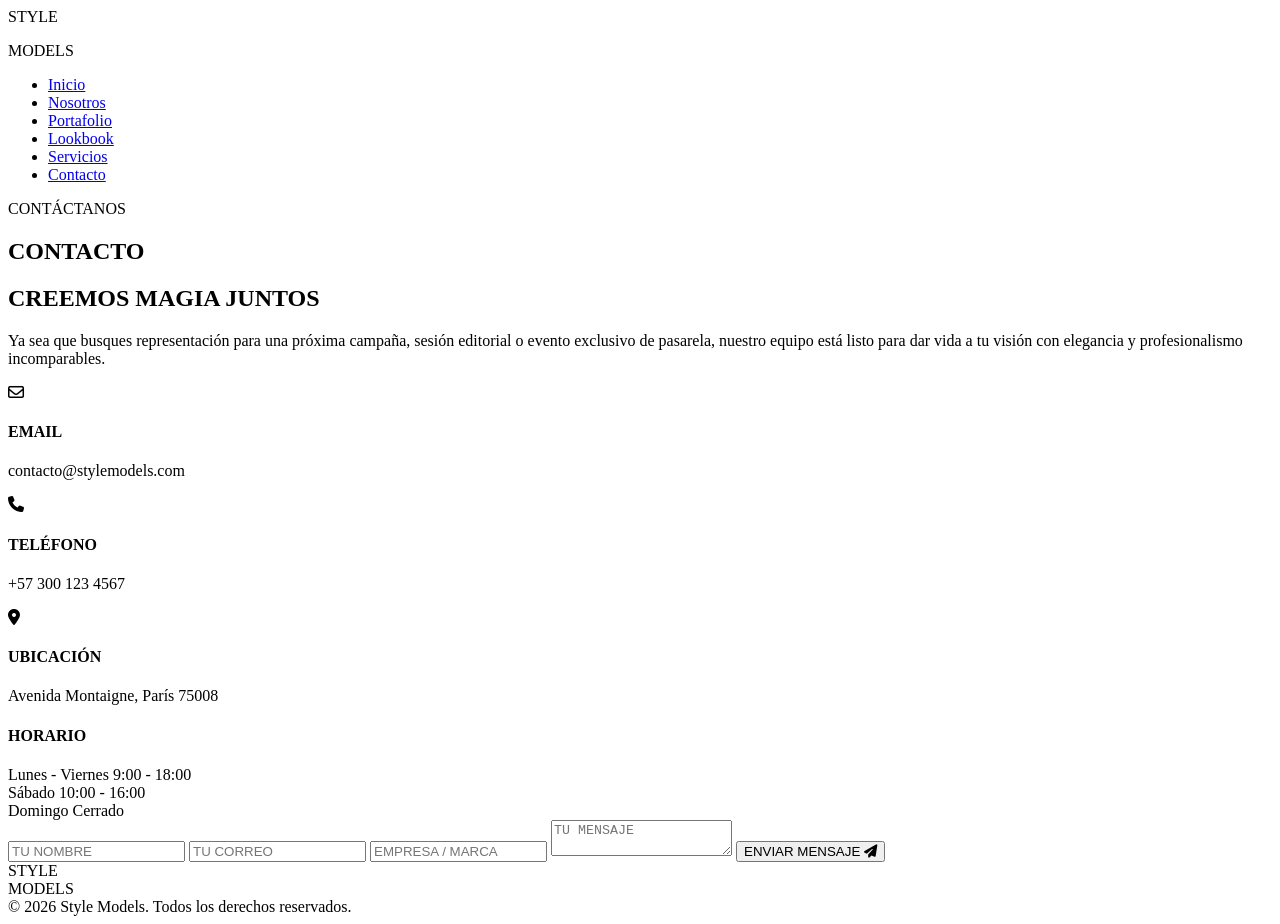
==== contactos.html @ 5bb0c738 "Add files via upload" ====
<!DOCTYPE html>
<html lang="es">

<head>
<meta charset="UTF-8">
<meta name="viewport" content="width=device-width, initial-scale=1.0">

<title>Contacto</title>

<link rel="stylesheet" href="css/style.css">

<!-- iconos -->
<link rel="stylesheet" href="https://cdnjs.cloudflare.com/ajax/libs/font-awesome/6.5.0/css/all.min.css">
<style>

</style>

</head>

<body>

<header class="header">

<div class="container nav-container">

<div class="logo">
<span>STYLE</span>
<p>MODELS</p>
</div>

<nav>
<ul class="menu">

<li><a href="index.html">Inicio</a></li>
<li><a href="nosotros.html">Nosotros</a></li>
<li><a href="portafolio.html">Portafolio</a></li>
<li><a href="lookbook.html">Lookbook</a></li>
<li><a href="servicios.html">Servicios</a></li>
<li><a href="contactos.html">Contacto</a></li>

</ul>
</nav>

</div>

</header>

<!-- TITULO -->

<section class="contacto-header">

<p class="contacto-sub">CONTÁCTANOS</p>

<h1>CONTACTO</h1>

<div class="linea-contacto"></div>

</section>



<!-- CONTENIDO -->

<section class="contacto-contenedor">


<!-- LADO IZQUIERDO -->

<div class="contacto-info">

<h2>CREEMOS MAGIA JUNTOS</h2>

<p>
Ya sea que busques representación para una próxima campaña,
sesión editorial o evento exclusivo de pasarela,
nuestro equipo está listo para dar vida a tu visión
con elegancia y profesionalismo incomparables.
</p>


<div class="info-item">

<div class="icono-contacto">
<i class="fa-regular fa-envelope"></i>
</div>

<div>
<h4>EMAIL</h4>
<p>contacto@stylemodels.com</p>
</div>

</div>


<div class="info-item">

<div class="icono-contacto">
<i class="fa-solid fa-phone"></i>
</div>

<div>
<h4>TELÉFONO</h4>
<p>+57 300 123 4567</p>
</div>

</div>



<div class="info-item">

<div class="icono-contacto">
<i class="fa-solid fa-location-dot"></i>
</div>

<div>
<h4>UBICACIÓN</h4>
<p>Avenida Montaigne, París 75008</p>
</div>

</div>



<!-- HORARIO -->

<div class="horario">

<h4>HORARIO</h4>

<div class="horario-item">
<span>Lunes - Viernes</span>
<span>9:00 - 18:00</span>
</div>

<div class="horario-item">
<span>Sábado</span>
<span>10:00 - 16:00</span>
</div>

<div class="horario-item">
<span>Domingo</span>
<span>Cerrado</span>
</div>

</div>

</div>



<!-- FORMULARIO -->

<div class="contacto-form">

<form>

<input type="text" placeholder="TU NOMBRE" required>

<input type="email" placeholder="TU CORREO" required>

<input type="text" placeholder="EMPRESA / MARCA">

<textarea placeholder="TU MENSAJE"></textarea>

<button type="submit">
ENVIAR MENSAJE
<i class="fa-solid fa-paper-plane"></i>
</button>

</form>

</div>


</section>



<!-- FOOTER -->

<footer class="footer-contacto">

<div class="footer-logo">
STYLE<br>MODELS
</div>

<div class="footer-copy">
© 2026 Style Models. Todos los derechos reservados.
</div>

</footer>


</body>
</html>
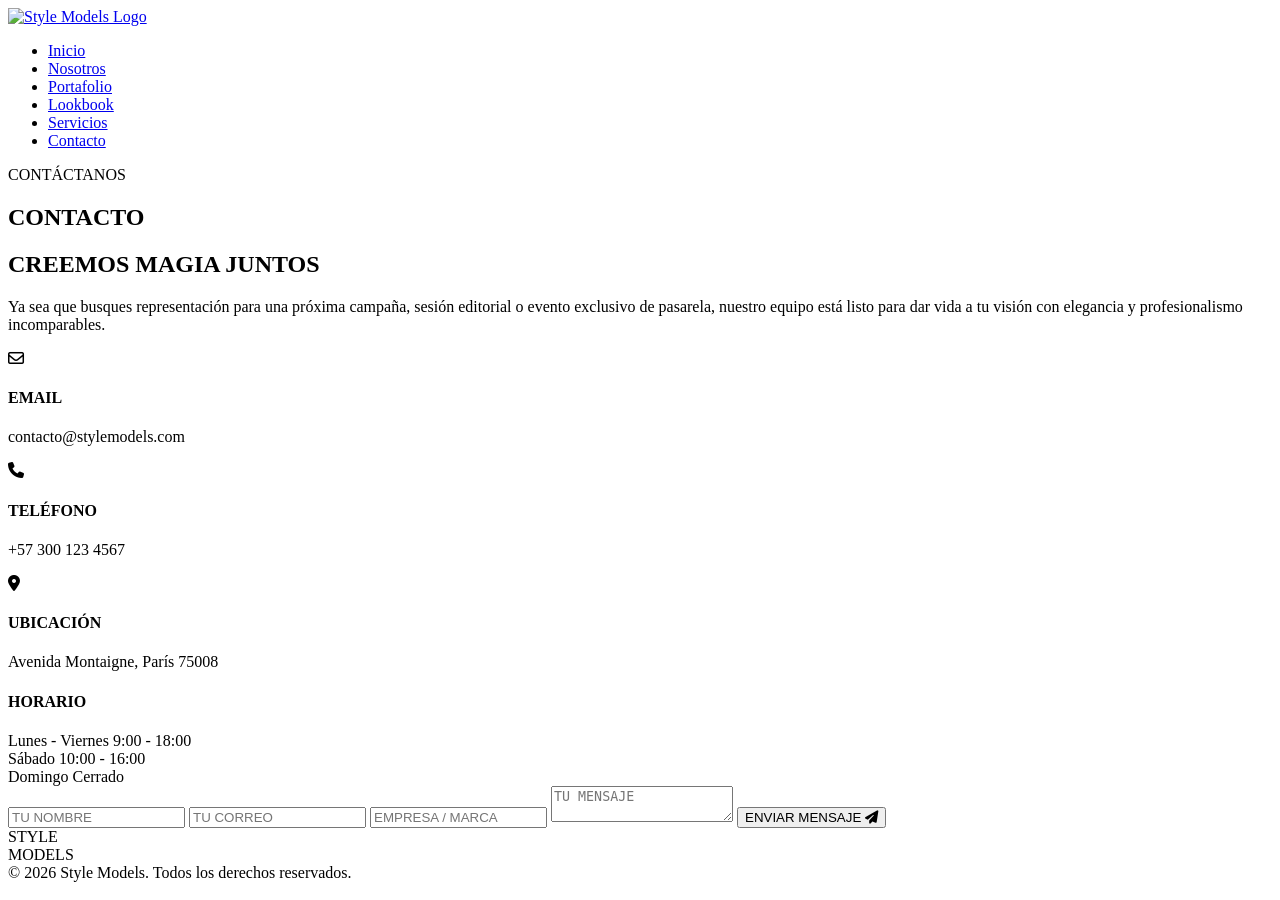
==== commit 06b4cacb: "Add files via upload" ====
--- a/contactos.html
+++ b/contactos.html
@@ -24,8 +24,9 @@
 <div class="container nav-container">
 
 <div class="logo">
-<span>STYLE</span>
-<p>MODELS</p>
+<a href="index.html">
+<img src="img/logo-horizontal.png" alt="Style Models Logo">
+</a>
 </div>
 
 <nav>
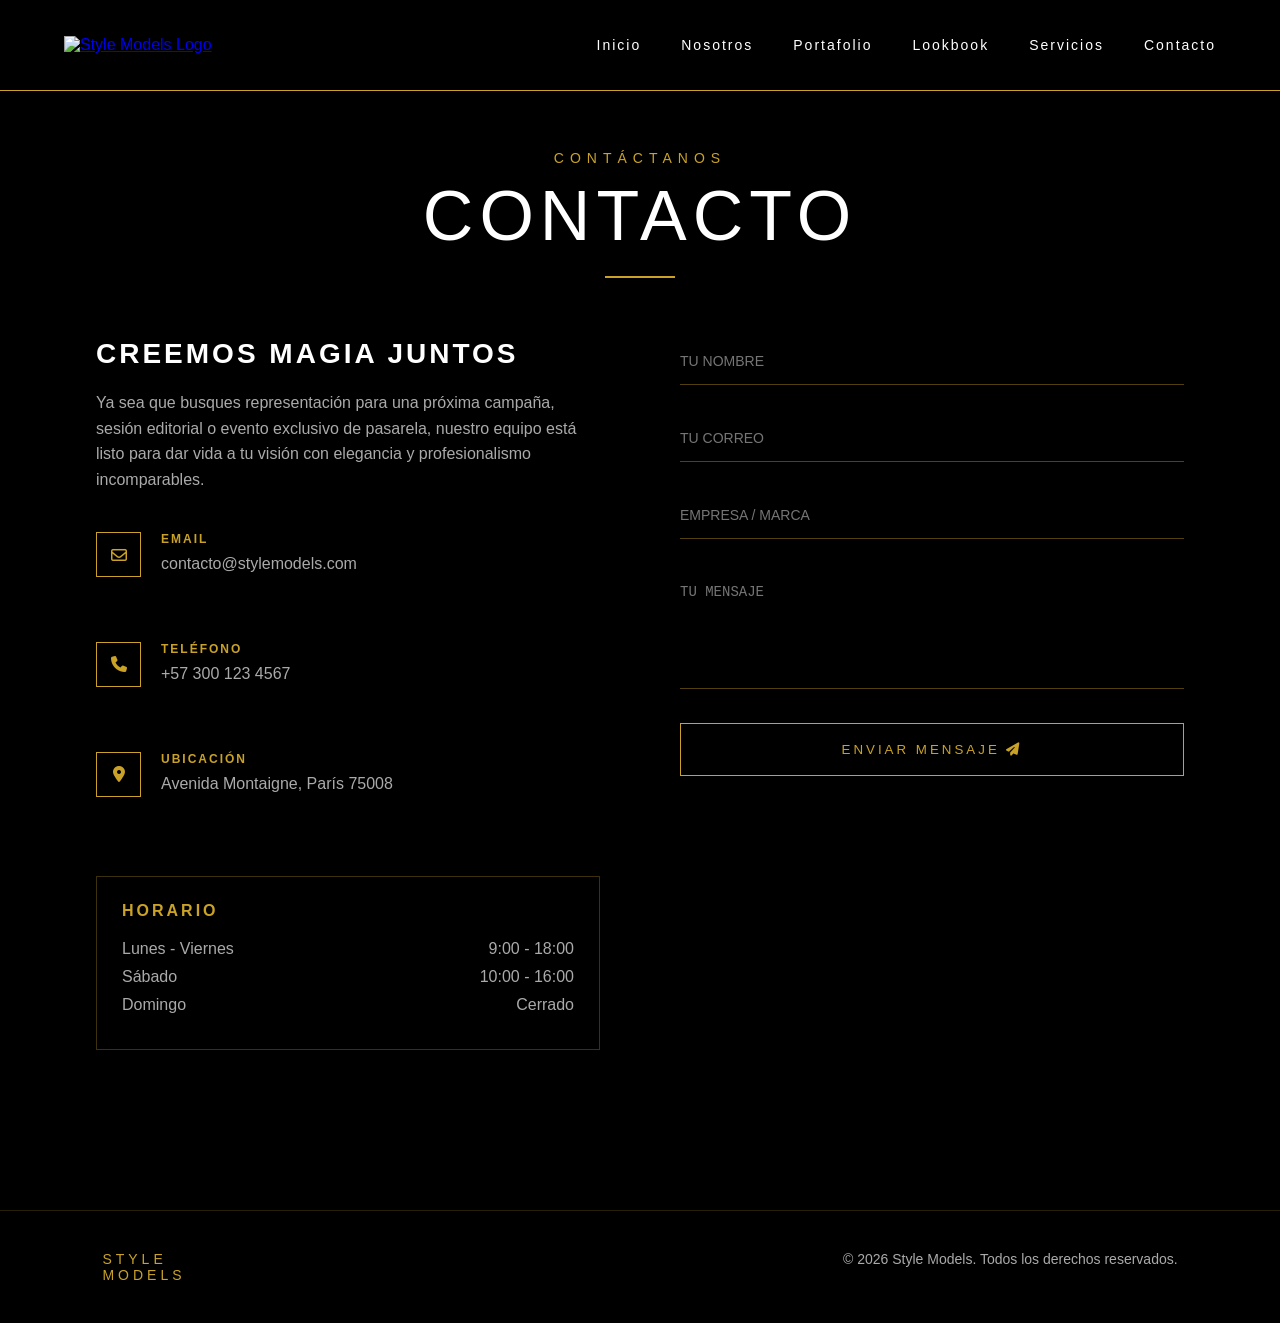
==== commit 523f8b83: "Update contactos.html" ====
--- a/contactos.html
+++ b/contactos.html
@@ -7,7 +7,7 @@
 
 <title>Contacto</title>
 
-<link rel="stylesheet" href="css/style.css">
+<link rel="stylesheet" href="style.css">
 
 <!-- iconos -->
 <link rel="stylesheet" href="https://cdnjs.cloudflare.com/ajax/libs/font-awesome/6.5.0/css/all.min.css">
@@ -194,4 +194,4 @@
 
 
 </body>
-</html>+</html>
--- a/style.css
+++ b/style.css
@@ -0,0 +1,1274 @@
+*{
+margin:0;
+padding:0;
+box-sizing:border-box;
+}
+
+body{
+
+font-family:'Montserrat', sans-serif;
+background:#000;
+color:#fff;
+
+}
+
+/* NAVBAR */
+
+.navegar{
+
+display:flex;
+justify-content:space-between;
+align-items:center;
+padding:25px 80px;
+background:#000;
+
+}
+
+.logo span{
+
+font-family:'Playfair Display', serif;
+font-size:26px;
+color:#d4af37;
+letter-spacing:4px;
+
+}
+
+.logo p{
+
+font-size:12px;
+letter-spacing:3px;
+
+}
+
+.menu{
+
+display:flex;
+gap:30px;
+list-style:none;
+
+}
+
+.menu a{
+
+color:white;
+text-decoration:none;
+font-size:14px;
+letter-spacing:2px;
+
+}
+
+.menu a:hover{
+
+color:#d4af37;
+
+}
+
+/* HERO */
+
+.hero{
+
+height:100vh;
+background-image: url("C:\Users\admin\Desktop\HTML, CSS, JS\PaginaOficialStyleModels\Imagenes\FondoInicio.png");
+background-size: cover;
+background-position: center;
+background-repeat: no-repeat;
+
+display:flex;
+justify-content:center;
+align-items:center;
+text-align:center;
+
+}
+
+.hero-content h4{
+
+color:#d4af37;
+letter-spacing:5px;
+margin-bottom:20px;
+
+}
+
+.hero-content h1{
+
+font-family:'Playfair Display', serif;
+font-size:70px;
+
+}
+
+.white{
+
+color:white;
+
+}
+
+.gold{
+
+color:#d4af37;
+
+}
+
+.hero-content p{
+
+margin-top:20px;
+color:#ccc;
+
+}
+
+.btn{
+
+display:inline-block;
+margin-top:30px;
+padding:15px 40px;
+border:1px solid #d4af37;
+color:#d4af37;
+text-decoration:none;
+letter-spacing:3px;
+
+}
+
+/* ABOUT */
+
+.about{
+
+padding:120px 80px;
+
+}
+
+.about-header{
+
+text-align:center;
+margin-bottom:60px;
+
+}
+
+.subtitle{
+
+color:#d4af37;
+letter-spacing:5px;
+
+}
+
+.about-header h2{
+
+font-family:'Playfair Display', serif;
+font-size:50px;
+
+}
+
+.about-container{
+
+display:grid;
+grid-template-columns:1fr 1fr;
+gap:50px;
+
+}
+
+.about-img img{
+
+width:100%;
+
+}
+
+/* VALORES */
+
+.valores{
+
+padding:120px 80px;
+text-align:center;
+
+}
+
+.valores-grid{
+
+display:grid;
+grid-template-columns:repeat(3,1fr);
+gap:40px;
+margin-top:50px;
+
+}
+
+.valor{
+
+border:1px solid #d4af37;
+padding:30px;
+
+}
+
+.valor p{
+
+color:#ccc;
+
+}
+
+/* HEADER */
+
+.header{
+
+width:100%;
+background:black;
+border-bottom:1px solid #111;
+
+}
+
+/* CONTENEDOR GENERAL */
+
+.container{
+
+width:90%;
+max-width:1200px;
+margin:auto;
+
+}
+
+/* NAVBAR */
+
+.nav-container{
+
+display:flex;
+align-items:center;
+justify-content:space-between;
+height:90px;
+
+}
+
+/* LOGO */
+
+.logo span{
+
+font-family:'Playfair Display', serif;
+font-size:28px;
+color:#d4af37;
+letter-spacing:6px;
+
+}
+
+.logo p{
+
+font-size:12px;
+letter-spacing:4px;
+color:white;
+
+}
+
+/* MENU */
+
+.menu{
+
+display:flex;
+gap:40px;
+list-style:none;
+
+}
+
+.menu a{
+
+text-decoration:none;
+color:white;
+font-size:14px;
+letter-spacing:2px;
+transition:0.3s;
+
+}
+
+.menu a:hover{
+
+color:#d4af37;
+
+}
+
+
+/* PORTFOLIO HERO */
+
+.portfolio-hero{
+
+padding:120px 0;
+text-align:center;
+background:#050505;
+
+}
+
+.portfolio-hero h1{
+
+font-family:'Playfair Display', serif;
+font-size:60px;
+letter-spacing:5px;
+
+}
+
+.portfolio-hero p{
+
+margin-top:20px;
+color:#bbb;
+
+}
+
+
+/* GALERIA */
+
+.portfolio{
+
+padding:100px 0;
+
+}
+
+.portfolio-grid{
+
+display:grid;
+grid-template-columns:repeat(3,1fr);
+gap:30px;
+
+}
+
+.model{
+
+position:relative;
+overflow:hidden;
+
+}
+
+.model img{
+
+width:100%;
+display:block;
+transition:0.4s;
+
+}
+
+.model:hover img{
+
+transform:scale(1.1);
+
+}
+
+/* OVERLAY */
+
+.overlay{
+
+position:absolute;
+bottom:0;
+left:0;
+right:0;
+background:rgba(0,0,0,0.6);
+color:white;
+padding:20px;
+text-align:center;
+opacity:0;
+transition:0.4s;
+
+}
+
+.model:hover .overlay{
+
+opacity:1;
+
+}
+
+.overlay h3{
+
+color:#d4af37;
+letter-spacing:3px;
+
+}
+
+
+/* RESPONSIVE */
+
+@media(max-width:900px){
+
+.portfolio-grid{
+
+grid-template-columns:1fr 1fr;
+
+}
+
+}
+
+@media(max-width:600px){
+
+.portfolio-grid{
+
+grid-template-columns:1fr;
+
+}
+
+}
+
+
+/* ========================= */
+/* ESTILOS SOLO PARA NOSOTROS.HTML */
+/* ========================= */
+
+/* CONTENEDOR GENERAL */
+.about{
+padding:120px 80px;
+}
+
+/* TITULO */
+.about h1{
+font-family:'Playfair Display', serif;
+font-size:50px;
+margin-bottom:50px;
+}
+
+/* SUBTITULO */
+.subtitle{
+color:#d4af37;
+letter-spacing:4px;
+margin-bottom:10px;
+}
+
+/* CONTENIDO TEXTO + IMAGEN */
+
+.about-container{
+display:grid;
+grid-template-columns:1fr 1fr;
+gap:50px;
+margin-top:40px;
+}
+
+.about-text h2{
+font-family:'Playfair Display', serif;
+margin-bottom:20px;
+}
+
+.about-text p{
+color:#ccc;
+line-height:1.8;
+margin-bottom:20px;
+}
+
+/* IMAGEN */
+
+.about-image img{
+width:100%;
+}
+
+/* ESTADISTICAS */
+
+.stats{
+display:grid;
+grid-template-columns:repeat(4,1fr);
+gap:40px;
+margin-top:80px;
+text-align:center;
+}
+
+.stat h3{
+font-size:40px;
+color:#d4af37;
+}
+
+.stat p{
+font-size:13px;
+letter-spacing:2px;
+margin-top:10px;
+color:#aaa;
+}
+
+/* VALORES */
+
+.values-title{
+font-family:'Playfair Display', serif;
+font-size:40px;
+text-align:center;
+margin-top:120px;
+margin-bottom:40px;
+}
+
+.values{
+display:grid;
+grid-template-columns:repeat(3,1fr);
+gap:30px;
+}
+
+.value-card{
+border:1px solid #d4af37;
+padding:30px;
+text-align:center;
+}
+
+.value-card h3{
+color:#d4af37;
+margin-bottom:15px;
+letter-spacing:2px;
+}
+
+.value-card p{
+color:#ccc;
+font-size:14px;
+}
+
+/* FRASE */
+
+.quote{
+text-align:center;
+margin-top:80px;
+font-style:italic;
+color:#bbb;
+}
+
+.quote span{
+display:block;
+margin-top:10px;
+color:#d4af37;
+}
+
+/* ========================= */
+/* PORTAFOLIO PAGE */
+/* ========================= */
+
+.portfolio-hero{
+
+text-align:center;
+padding:120px 20px;
+background:#050505;
+
+}
+
+.portfolio-hero h1{
+
+font-family:'Playfair Display', serif;
+font-size:70px;
+letter-spacing:6px;
+margin:20px 0;
+
+
+}
+
+.portfolio-text{
+
+max-width:700px;
+margin:auto;
+color:#aaa;
+line-height:1.6;
+
+}
+
+/* GALERIA MODELOS */
+
+.portfolio-models{
+
+padding:80px 80px;
+
+}
+
+.portfolio-grid{
+
+display:grid;
+grid-template-columns:repeat(4,1fr);
+gap:30px;
+
+}
+
+/* CARD MODELO */
+
+.model-card{
+
+position:relative;
+overflow:hidden;
+
+}
+
+.model-card img{
+
+width:100%;
+display:block;
+transition:0.4s;
+
+}
+
+/* HOVER */
+
+.model-card:hover img{
+
+transform:scale(1.1);
+filter:brightness(60%);
+
+}
+
+/* NOMBRE */
+
+.model-name{
+
+position:absolute;
+bottom:20px;
+left:20px;
+color:white;
+font-size:14px;
+letter-spacing:3px;
+font-family:'Playfair Display', serif;
+
+}
+
+/* FOOTER */
+
+.portfolio-footer{
+
+text-align:center;
+padding:60px 20px;
+letter-spacing:4px;
+color:#888;
+font-size:13px;
+
+}
+
+/* RESPONSIVE */
+
+@media(max-width:1100px){
+
+.portfolio-grid{
+
+grid-template-columns:repeat(2,1fr);
+
+}
+
+}
+
+@media(max-width:600px){
+
+.portfolio-grid{
+
+grid-template-columns:1fr;
+
+}
+
+}
+
+/* LOOKBOOK */
+
+.lookbook-page{
+background:black;
+color:white;
+font-family:'Playfair Display', serif;
+}
+
+/* titulo */
+
+.lookbook-header{
+text-align:center;
+padding:80px 20px 50px 20px;
+}
+
+.lookbook-header .coleccion{
+letter-spacing:6px;
+font-size:14px;
+color:#c9a227;
+margin-bottom:10px;
+}
+
+.lookbook-header h1{
+font-size:70px;
+letter-spacing:8px;
+font-weight:300;
+margin-bottom:20px;
+}
+
+.linea{
+width:80px;
+height:2px;
+background:#c9a227;
+margin:auto;
+}
+
+/* grid */
+
+.lookbook-grid{
+width:90%;
+margin:auto;
+display:grid;
+grid-template-columns:repeat(3,1fr);
+gap:30px;
+padding-bottom:60px;
+}
+
+.lookbook-item{
+position:relative;
+overflow:hidden;
+}
+
+.lookbook-item img{
+width:100%;
+height:420px;
+object-fit:cover;
+display:block;
+transition:0.4s;
+}
+
+.lookbook-item:hover img{
+transform:scale(1.05);
+}
+
+.lookbook-item span{
+position:absolute;
+bottom:20px;
+left:20px;
+font-size:18px;
+letter-spacing:3px;
+}
+
+/* footer */
+
+.lookbook-footer{
+text-align:center;
+padding:40px;
+letter-spacing:4px;
+font-size:12px;
+color:#aaa;
+}
+
+
+/* ===== SERVICIOS ===== */
+
+.servicios-page{
+background:#0a0a0a;
+color:white;
+font-family:'Playfair Display', serif;
+}
+
+
+/* titulo */
+
+.servicios-header{
+text-align:center;
+padding:90px 20px 50px;
+}
+
+.servicios-sub{
+color:#c9a227;
+letter-spacing:6px;
+font-size:14px;
+margin-bottom:10px;
+padding-top:60px;
+text-align:center;
+}
+
+.servicios-header h1{
+font-size:70px;
+letter-spacing:6px;
+font-weight:300;
+margin-bottom:20px;
+}
+
+.linea-servicios{
+width:70px;
+height:2px;
+background:#c9a227;
+margin:auto;
+}
+
+
+
+/* grid */
+
+.servicios-grid{
+
+width:85%;
+margin:auto;
+
+display:grid;
+grid-template-columns:repeat(2,1fr);
+
+gap:40px;
+padding-bottom:80px;
+
+}
+
+
+/* card */
+
+.servicio-card{
+
+border:1px solid rgba(201,162,39,0.4);
+padding:40px;
+transition:0.4s;
+
+}
+
+.servicio-card:hover{
+border:1px solid #c9a227;
+transform:translateY(-5px);
+}
+
+
+/* icono */
+
+.icono{
+
+width:50px;
+height:50px;
+
+border:1px solid #c9a227;
+
+display:flex;
+align-items:center;
+justify-content:center;
+
+margin-bottom:20px;
+}
+
+.icono i{
+color:#c9a227;
+font-size:20px;
+}
+
+
+/* titulos */
+
+.servicio-card h2{
+
+letter-spacing:4px;
+font-weight:400;
+
+margin-bottom:15px;
+}
+
+
+/* texto */
+
+.servicio-card p{
+
+color:#aaa;
+line-height:1.6;
+margin-bottom:20px;
+
+}
+
+
+/* tags */
+
+.tags span{
+
+border:1px solid #c9a227;
+
+padding:6px 12px;
+
+margin-right:10px;
+
+font-size:12px;
+
+display:inline-block;
+
+margin-bottom:8px;
+
+color:#c9a227;
+
+}
+
+
+
+/* CTA */
+
+.servicios-cta{
+
+text-align:center;
+
+padding:60px 20px;
+
+}
+
+.servicios-cta p{
+
+margin-bottom:30px;
+
+color:#ccc;
+
+letter-spacing:2px;
+
+}
+
+.btn-servicios{
+
+border:1px solid #c9a227;
+
+padding:15px 40px;
+
+text-decoration:none;
+
+color:#c9a227;
+
+letter-spacing:3px;
+
+transition:0.3s;
+
+}
+
+.btn-servicios:hover{
+
+background:#c9a227;
+
+color:black;
+
+}
+
+/* ===== CONTACTO ===== */
+
+.contacto-page{
+background:#070707;
+color:white;
+font-family:'Playfair Display', serif;
+}
+
+
+
+/* TITULO */
+
+.contacto-header{
+text-align:center;
+padding:90px 20px 60px;
+}
+
+.contacto-sub{
+color:#c9a227;
+letter-spacing:6px;
+font-size:14px;
+margin-bottom:10px;
+padding-top:60px;
+text-align:center;
+}
+
+.contacto-header h1{
+font-size:70px;
+letter-spacing:6px;
+font-weight:300;
+margin-bottom:20px;
+}
+
+.linea-contacto{
+width:70px;
+height:2px;
+background:#c9a227;
+margin:auto;
+}
+
+
+
+/* CONTENEDOR */
+
+.contacto-contenedor{
+
+width:85%;
+margin:auto;
+
+display:grid;
+grid-template-columns:1fr 1fr;
+
+gap:80px;
+
+padding-bottom:80px;
+
+}
+
+
+
+/* INFO */
+
+.contacto-info h2{
+font-size:28px;
+letter-spacing:3px;
+margin-bottom:20px;
+}
+
+.contacto-info p{
+color:#aaa;
+line-height:1.6;
+margin-bottom:40px;
+}
+
+
+
+/* ITEMS */
+
+.info-item{
+
+display:flex;
+align-items:flex-start;
+
+gap:20px;
+
+margin-bottom:25px;
+
+}
+
+.icono-contacto{
+
+width:45px;
+height:45px;
+
+border:1px solid #c9a227;
+
+display:flex;
+align-items:center;
+justify-content:center;
+
+}
+
+.icono-contacto i{
+color:#c9a227;
+}
+
+.info-item h4{
+color:#c9a227;
+letter-spacing:2px;
+font-size:12px;
+margin-bottom:5px;
+}
+
+
+
+/* HORARIO */
+
+.horario{
+
+border:1px solid rgba(201,162,39,0.3);
+
+padding:25px;
+
+margin-top:40px;
+
+}
+
+.horario h4{
+color:#c9a227;
+letter-spacing:3px;
+margin-bottom:20px;
+}
+
+.horario-item{
+
+display:flex;
+justify-content:space-between;
+
+margin-bottom:10px;
+
+color:#aaa;
+
+}
+
+
+
+/* FORMULARIO */
+
+.contacto-form input,
+.contacto-form textarea{
+
+width:100%;
+
+background:transparent;
+
+border:none;
+
+border-bottom:1px solid rgba(201,162,39,0.4);
+
+padding:15px 0;
+
+margin-bottom:30px;
+
+color:white;
+
+font-size:14px;
+
+}
+
+.contacto-form textarea{
+height:120px;
+resize:none;
+}
+
+
+
+.contacto-form button{
+
+width:100%;
+
+padding:18px;
+
+background:transparent;
+
+border:1px solid #c9a227;
+
+color:#c9a227;
+
+letter-spacing:3px;
+
+cursor:pointer;
+
+transition:0.3s;
+
+}
+
+.contacto-form button:hover{
+
+background:#c9a227;
+
+color:black;
+
+}
+
+
+
+/* FOOTER */
+
+.footer-contacto{
+
+border-top:1px solid rgba(201,162,39,0.2);
+
+margin-top:80px;
+
+padding:40px 8%;
+
+display:flex;
+
+justify-content:space-between;
+
+color:#aaa;
+
+font-size:14px;
+
+}
+
+.footer-logo{
+color:#c9a227;
+letter-spacing:4px;
+}
+
+.white{
+font-size:90px;
+}
+
+/* ===== BARRA DE MENU TRANSPARENTE ===== */
+
+.header{
+
+background: rgba(0,0,0,0.55); /* negro con transparencia */
+
+backdrop-filter: blur(6px); /* efecto vidrio elegante */
+
+border-bottom: 1px solid #c9a227; /* línea dorada abajo */
+
+position: fixed;
+
+width: 100%;
+
+top: 0;
+
+left: 0;
+
+z-index: 1000;
+
+}
+
+/* ===== EFECTO HOVER MENU ===== */
+
+.menu li a{
+color: white;
+text-decoration: none;
+position: relative;
+transition: color 0.3s ease;
+}
+
+
+/* texto dorado al pasar el mouse */
+.menu li a:hover{
+color:#c9a227;
+}
+
+
+/* linea dorada oculta */
+.menu li a::after{
+
+content:"";
+
+position:absolute;
+
+left:0;
+bottom:-5px;
+
+width:0;
+
+height:2px;
+
+background:#c9a227;
+
+transition:width 0.3s ease;
+
+}
+
+
+/* linea aparece al pasar el mouse */
+.menu li a:hover::after{
+
+width:100%;
+
+}
+
+/* ===== ARREGLO LOOKBOOK HEADER ===== */
+
+.lookbook-header{
+
+padding-top:160px;
+
+text-align:center;
+
+}
+
+
+.portfolio-hero .subtitle{
+
+color:#c9a227;
+
+letter-spacing:8px;
+
+font-size:14px;
+
+text-transform:uppercase;
+
+}
+
+/* ===== ESTILO COLECCION LOOKBOOK ===== */
+
+.lookbook-header .coleccion{
+
+color:#c9a227;      /* dorado */
+
+letter-spacing:8px;
+
+font-size:14px;
+
+text-transform:uppercase;
+
+font-weight:500;
+
+}
+
+.section-subtitle{
+color:#c9a227;
+letter-spacing:8px;
+font-size:14px;
+text-transform:uppercase;
+}
+
+/* ===== IMAGEN NOSOTROS ===== */
+
+.about-image img{
+
+width:80%;       /* hace la imagen más pequeña */
+
+max-width:420px; /* tamaño máximo */
+
+height:auto;
+
+border-radius:6px;
+
+display:block;
+
+margin:auto;
+
+}
+
+/* ===== CORRECCIÓN TIPOGRAFÍA DEL MENU EN LOOKBOOK ===== */
+
+.lookbook-page .menu a{
+font-family:'Montserrat', sans-serif;
+font-size:14px;
+letter-spacing:2px;
+}
